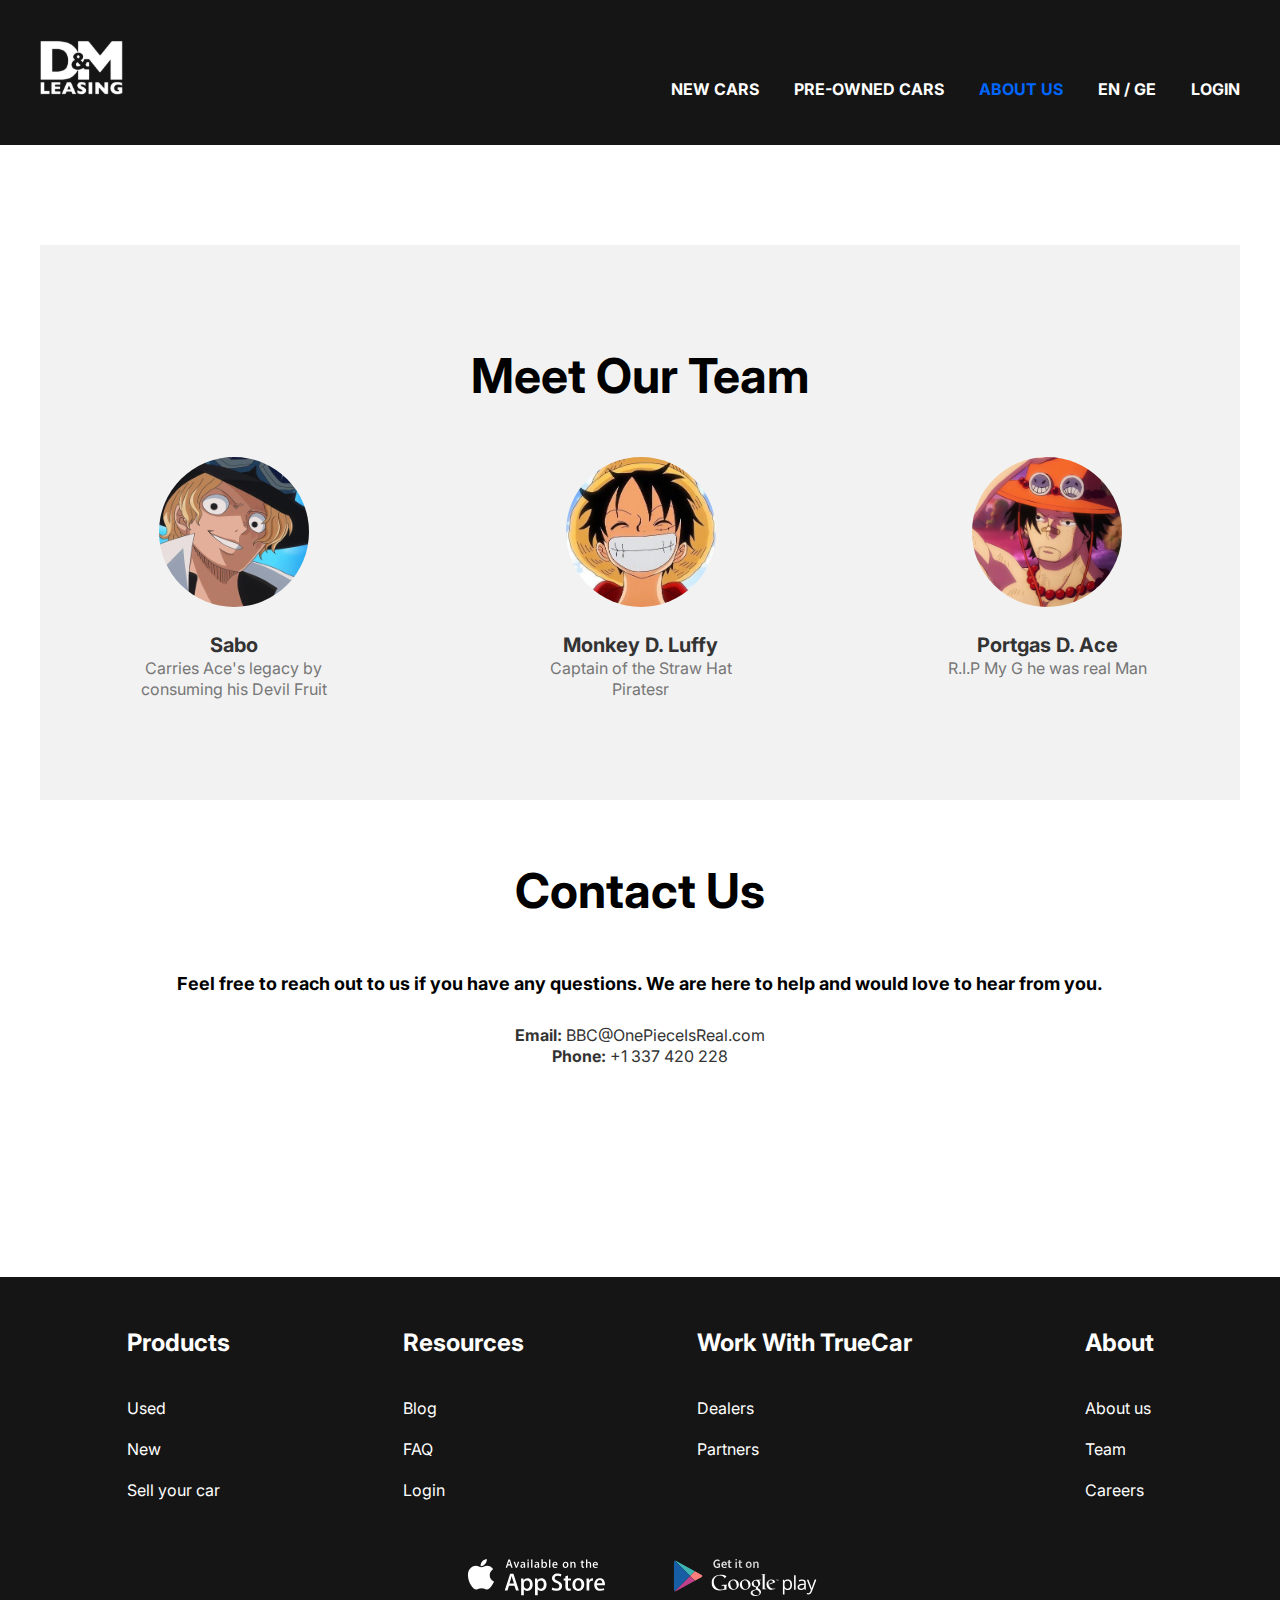
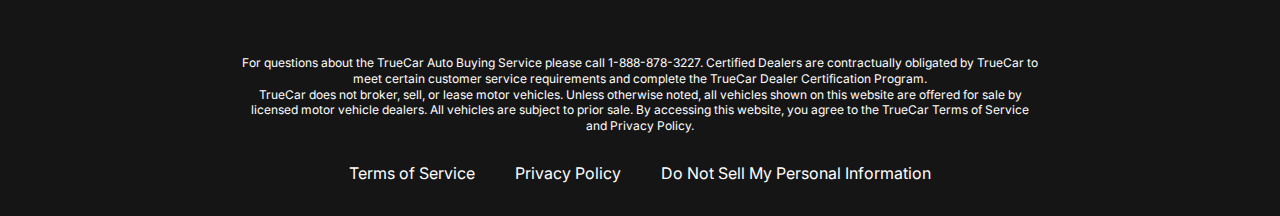
==== AboutUs.html @ d9d9e319 "Adding new Page , fixes" ====
<!DOCTYPE html>
<html lang="en">
  <head>
    <meta charset="UTF-8">
    <meta name="viewport" content="width=device-width, initial-scale=1.0">
    <meta http-equiv="X-UA-Compatible" content="ie=edge">
    <title>My Website</title>
    <link rel="preconnect" href="https://fonts.googleapis.com">
<link rel="preconnect" href="https://fonts.gstatic.com" crossorigin>
<link href="https://fonts.googleapis.com/css2?family=Inter:wght@400;700&display=swap" rel="stylesheet">
    <link rel="stylesheet" href="Css/style.css">
  </head>
  <body>
    <div class="wrapper">
        <header class="header">
            <div class="container">
                <div class="header__inner">
                    <a href="index.html" class="logo">
                        <img src="images/logo.svg" alt="" class="logo__img">
                    </a>
                    <nav class="menu">
                        <button class="menu__btn">
                            <span></span>
                            <span></span>
                            <span></span>
                        </button>
                        <ul class="menu__list">
                            <li class="menu__list-item">
                                <a href="new-cars.html" class="menu__list-link">NEW CARS</a>
                            </li>
                            <li class="menu__list-item">
                                <a href="#" class="menu__list-link">PRE-OWNED CARS</a>
                            </li>
                            <li class="menu__list-item">
                                <a href="AboutUs.html" class="menu__list-link menu__list-link--active"">About US</a>
                            </li>
                            <li class="menu__list-item">
                                <a href="#" class="menu__list-link">En / ge</a>
                                </li>
                            <li class="menu__list-item">
                                <a href="contacts.html" class="menu__list-link">Login</a>
                            </li>
                        </ul>
                    </nav>
                </div>
            </div>
        </header>

        <main class="main">
            <section class="choose">
                <div class="container">
                    <section class="team">
                        <div class="container">
                            <div class="section-title">Meet Our Team</div>
                            <div class="team__list">
                                <div class="team__member">
                                    <img src="images/team-member1.webp" alt="Team Member 1" class="team__member team__member-img">
                                    <div class="team__member-info">
                                        <h3 class="team__member-name">Sabo</h3>
                                        <p class="team__member-role">Carries Ace's legacy by consuming his Devil Fruit</p>
                                    </div>
                                </div>
                                <div class="team__member">
                                    <img src="images/team-member1.jpg" alt="Team Member 2" class=" team__member team__member-img">
                                    <div class="team__member-info">
                                        <h3 class="team__member-name">Monkey D. Luffy</h3>
                                        <p class="team__member-role">Captain of the Straw Hat Piratesr</p>
                                    </div>
                                </div>
                                <div class="team__member">
                                    <img src="images/team-member3.jpg" alt="Team Member 3" class="team__member team__member-img">
                                    <div class="team__member-info">
                                        <h3 class="team__member-name">Portgas D. Ace</h3>
                                        <p class="team__member-role">R.I.P My G he was real Man</p>
                                    </div>
                                </div>
                            </div>
                        </div>
                    </section>
                
                    <section class="contact-info">
                        <div class="container">
                            <div class="section-title">Contact Us</div>
                            <h3 class="contact-info__text">
                                Feel free to reach out to us if you have any questions. We are here to help and would love to hear from you.
                            </h3>
                            <div class="contact-info__details">
                                <p><strong>Email:</strong> BBC@OnePieceIsReal.com</p>
                                <p><strong>Phone:</strong> +1 337 420 228</p>
                            </div>
                        </div>
                    </section>
                </div>
     
        </main>

        <footer class="footer">
            <div class="container">
                <nav class="footer__menu">
                    <ul class="footer__menu-list">
                        
                        <li class="footer__menu-item"><p class="footer__menu-title">Products</p>
                        </li>
                        <li class="footer__menu-item"><a href="#" class="footer__menu-link">Used</a>
                        </li>
                        <li class="footer__menu-item"><a href="#" class="footer__menu-link">New</a>
                        </li>
                        <li class="footer__menu-item"><a href="#" class="footer__menu-link">Sell your car</a>
                        </li>
                    </ul>
                    
                    <ul class="footer__menu-list">
                        
                        <li class="footer__menu-item"><p class="footer__menu-title">Resources</p>
                        </li>
                        <li class="footer__menu-item"><a href="#" class="footer__menu-link">Blog</a>
                        </li>
                        <li class="footer__menu-item"><a href="#" class="footer__menu-link">FAQ</a>
                        </li>
                        <li class="footer__menu-item"><a href="#" class="footer__menu-link">Login</a>
                        </li>
                    </ul>
                    
                    <ul class="footer__menu-list">
                        
                        <li class="footer__menu-item"><p class="footer__menu-title">Work With TrueCar</p>
                        </li>
                        <li class="footer__menu-item"><a href="#" class="footer__menu-link">Dealers</a>
                        </li>
                        <li class="footer__menu-item"><a href="#" class="footer__menu-link">Partners</a>
                        </li>
                    </ul>
                    
                    <ul class="footer__menu-list">
                        
                        <li class="footer__menu-item"><p class="footer__menu-title">About</p>
                        </li>
                        <li class="footer__menu-item"><a href="#" class="footer__menu-link">About us</a>
                        </li>
                        <li class="footer__menu-item"><a href="#" class="footer__menu-link">Team</a>
                        </li>
                        <li class="footer__menu-item"><a href="#" class="footer__menu-link">Careers</a>
                        </li>
                    </ul>
                </nav>
                <ul class="app">
                    <li class="app__item">
                        <a href="#" class="app__item-link">
                            <img src="images/appstore.svg" class="app__item-img" alt=""> 
                        </a>
                    </li>
                    <li class="app__item">
                        <a href="#" class="app__item-link">
                            <img src="images/googlepay.svg" class="app__item-img" alt=""> 
                        </a>
                    </li>
                </ul>
                <div class="footer__copy">
                    <p class="footer__copy-text">
                        For questions about the TrueCar Auto Buying Service please call 1-888-878-3227.
                        Certified Dealers are contractually obligated by TrueCar to meet certain customer
                         service requirements 
                        and complete the TrueCar Dealer Certification Program.
                    </p>
                    <p class="footer__copy-text">
                        TrueCar does not broker, sell, or lease motor vehicles. Unless otherwise 
                        noted, all vehicles shown on this website are offered for sale by licensed 
                        motor vehicle dealers. All vehicles are subject to prior sale. By accessing 
                        this website, you agree to the TrueCar Terms of Service and Privacy Policy.
                    </p>
                </div>
                <nav class="copy__nav">
                    <ul class="copy__nav-list">
                        <li class="copy__nav-item"><a href="#" class="copy__nav-link">Terms of Service</a>
                        </li>
                        <li class="copy__nav-item"><a href="#" class="copy__nav-link">Privacy Policy</a>
                        </li>
                        <li class="copy__nav-item"><a href="#" class="copy__nav-link">Do Not Sell My Personal Information</a>
                        </li>
                    </ul>
                </nav>

            </div>
        </footer>
    </div>
    <script src="js/burger.js"></script>

  </body>
</html>
---- Css/style.css ----
html{
	box-sizing: border-box;
}

*,*:after,*:before{
    box-sizing: inherit; 
    margin: 0;
    padding: 0;
}
html,body{
    height: 100%;
}
body{
    background-color: white;
    font-size: 16px;    
    font-weight: 400;
    font-family: 'Inter', sans-serif;
    line-height: 1.3;
}

.container{
    max-width: 1220px;
    margin: 0 auto;
    padding: 0 10px;
}
.header{
    background-color: #151515;
}

.header-main{
    right: 0;
    left: 0;
    background-color: transparent;
    position: absolute;
    z-index: 6;
}
ul{
    list-style: none;
}

a{
    text-decoration: none;
    color:inherit;
}

.section-title{
    margin-bottom: 50px;
    font-size: 48px;
    font-weight: 700;
    text-align: center;
}
.wrapper{
    display: flex;
    flex-direction: column;
    min-height: 100%;
}

.menu__list{
    display: flex;
    gap: 35px;
}

.header__inner{
    padding-bottom: 45px;
    padding-top: 40px;
    display: flex;
    justify-content: space-between;
    align-items: flex-end;
}

.menu__list-link{
    color: white;
    text-transform: uppercase;
    font-weight: 700;
}

.menu__list-link--active{
    color:#0066ff;
}


/* main */

.main{
    flex-grow: 1;
}

.top{
    left: 0;
    right: 0;
    position: absolute;
    z-index: 5;
    color: #fff;
    text-align: center;
    padding-top: 250px;
    padding-bottom: 50px;
}
.title{

    padding-bottom: 40px;
    font-size: 96px;
    font-weight: 700;
}
.top__link{
    background-color: #151515;
    padding: 23px;
    max-width: 430px;
    width: 100%;
    display: inline-block;
    text-transform: uppercase;
    font-size: 36px;
    font-weight: 700;
}

html, body {
    margin: 0;
    padding: 0;
    height: 100%;
}
.swiper {
    position: relative;
    overflow: hidden;
    width: 100%;
    height: 100vh;
}

.swiper-wrapper {
    position: relative;
    width: 100%;
    height: 100%;
}

.swiper-slide {
    position: absolute;
    width: 100%;
    height: 100%;
    background-size: cover;
    background-position: center;
    opacity: 0;
    transform: scale(0.9); 
    transition: opacity 1s ease, transform 1s ease;
    z-index: 1;
}

.swiper-slide.active {
    opacity: 1;
    transform: scale(1); 
    z-index: 2;
}

.swiper-pagination {
    position: absolute;
    bottom: 20px;
    left: 50%;
    transform: translateX(-50%);
    display: flex;
    gap: 10px;
    z-index: 3; 
}

.swiper-pagination-bullet {
    width: 10px;
    height: 10px;
    background-color: #fff;
    border-radius: 50%;
    opacity: 0.5;
    cursor: pointer;
    transition: opacity 0.3s ease, background-color 0.3s ease;
}

.swiper-pagination-bullet.active {
    opacity: 1;
    background-color: #0066ff;
}

/* Контент ниже слайдера */
.content {
    padding: 20px;
    text-align: center;
}


/* Slider responsive */
@media (max-width: 1024px) {
    .swiper-pagination {
        display: none; /
    }

    .swiper-arrow {
        position: absolute;
        top: 50%;
        transform: translateY(-50%);
        background-color: rgba(0, 0, 0, 0.5);
        color: #fff;
        padding: 10px;
        cursor: pointer;
        z-index: 20;
        font-size: 24px; 
    }

    .swiper-arrow-left {
        left: 10px;
    }

    .swiper-arrow-right {
        right: 10px;
    }
}

/* Slider responsive */
/* section */
.why-lease{
   padding: 150px 0 ; 
}

.why-lease__list{
    display: grid;
    grid-template-columns: repeat(4 ,1fr);
    gap: 40px;
    text-align: center;
}
.why-lease__item-img{
    margin-bottom: 30px;
}

.why-lease__item-title{
    margin-bottom: 30px;
    font-size: 24px;
    font-weight: 700;
}
.why-lease__item-text{
    text-align: left;
}

/* section-2 */
.how-does{
    padding-bottom: 150px;
}
.how-does__inner{
    max-width: 600px;
    margin: 0 auto;
}
.how__does-title{
    font-size: 24px;
    font-weight: 700;
    padding-top: 50px;
}
.how__does-list{
    padding: 50px 0 70px;
    counter-reset: myCounter;
}
.how__does-item{
    list-style: none;
    width: 270px;
    position: relative;
    margin-left: auto;
    box-sizing: content-box;
    padding: 19px 0 19px 240px;
    min-height: 63px;
}

.how__does-item::before{
    counter-increment: myCounter;
    content: counter(myCounter);
    display: flex;
    justify-content: center;
    align-items: center;
    background-color: #0066ff;
    width: 100px;
    height: 100px;
    border-radius: 50%;
    font-size: 48px;
    font-weight: 700;
    color: white;
    position: absolute;
    left:0;
    top: 0;
}


.how__does-item + .how__does-item{
    margin-top: 40px;
}
/* section */

.video{
    padding-bottom: 150px;
}
.video__title{
    margin-bottom: 20px;
}

.video__text{
    font-size: 24px;
    font-weight: 700;
    margin-bottom: 50px;
    text-align: center;
}
.video__content{
    margin:0 auto;
    display: block;
}
/* section important */

.important{
 padding-bottom: 150px;
}

.important__title{
    margin-bottom: 20px;
}

.important__text{
    max-width: 580px;
    margin: 0 auto 50px;
}
.important__list{
    display: grid;
    grid-template-columns: repeat(4,1fr);
    gap: 10px;
}

.important__item-img{
    margin-bottom: 20px;
    width: 100%;
}
/* footer */

.footer {
    background-color: #151515;
    padding: 50px 0 32px;
    color: white;
}

.footer__menu {
    display: flex;
    justify-content: space-around;
    margin-bottom: 50px;
}
.footer__menu-list {
    max-width: 250px;
}
.footer__menu-item + .footer__menu-item{
    padding-top: 20px;
}


.footer__menu-title {
    font-size: 24px;
    font-weight: 700;
    padding-bottom: 20px;
}

.app {
    display: flex;
    justify-content: center;
    gap: 40px;
    margin-bottom: 50px;
}

.footer__copy{
    font-size: 12px;
    max-width: 800px;
    text-align: center;
    margin: 0 auto 30px;
}

.copy__nav-list{
    display: flex;
    justify-content: center;
    gap: 40px;
}


/* Page 2 CONTACTS */

.contacts{
    padding: 100px 0 150px;
}

.contacts__title{
    margin-bottom: 20px;
}

.contacts__text{
    text-align: center;
    font-size: 24px;
    font-weight: 700;
    margin-bottom: 50px;
    padding: 0 100px;
}
.form {
    max-width: 580px;
    margin: 0 auto;
    display: flex;
    justify-content: space-between;
    flex-wrap: wrap;
}

.form__textarea{
    width: 100%;
    resize: none;
    padding: 28px 20px;
    height: 290px;
    border: 1px solid #0066ff;
    font-size: 16px;    
    font-weight: 400;
    font-family: 'Inter', sans-serif;
    line-height: 1.3;
    color: #000;
    margin-bottom: 50px;
}
.form__input{
    width: 270px;
    padding: 18px 20px;
    display: inline-block;
    border: 1px solid #0066ff;
    margin-bottom: 50px;
    background-color: white;
    font-size: 16px;    
    font-weight: 400;
    font-family: 'Inter', sans-serif;
    line-height: 1.3;
    color: #000;
}
.form__input::placeholder,
.form__textarea::placeholder{
    background-color: white;
    font-size: 16px;    
    font-weight: 400;
    font-family: 'Inter', sans-serif;
    line-height: 1.3;
    opacity: 0.5;
}

.form__btn{
    text-transform: uppercase;
    color: #fff;
    background-color: #151515;
    font-size: 16px;    
    font-weight: 400;
    font-family: 'Inter', sans-serif;
    line-height: 1.3;
    padding: 13px 61px;
    margin: 0 auto;
}
.blog{
padding-bottom: 150px;
}

.blog__items{
    display: grid;
    grid-template-columns: repeat(2, 1fr);
    gap: 40px;
}
.blog__item{
    display: flex;
    justify-content: space-between;
    flex-wrap: wrap;
    margin-bottom: 70px;
}
.blog__item-img{
    margin-bottom: 30px;
    width: 100%;
}
.blog__item-title{
    flex-basis: 446px;
    font-size: 24px;
    font-weight: 700;
}
.blog__item-link{
    color:white;
    background-color: #0066ff;
    padding: 4px 20px;
    height: 40px;
    text-align: center;
}

.showmore-link{
    display: block;
    text-align: center;
    text-transform: uppercase;
    color: #fff;
    background-color: #151515;
    font-size: 16px;    
    font-weight: 400;
    font-family: 'Inter', sans-serif;
    line-height: 1.3;
    padding: 13px 61px;
    margin: 0 auto;
}

.lang-en, .lang-ge {
    padding: 5px;
}

.lang-en.active, .lang-ge.active {
    color: #007bff; 
    font-weight: bold; 
}


/* NEW CARS / CARDS */
.choose{
    padding: 100px 0 150px;
}

.tabs__btn{
    padding: 0 150px 100px;
    display: flex;
    justify-content: space-between;
    gap:80px;
}

.tabs__btn-item{
    font-size: 24px;
    font-weight: 700;
    cursor: pointer;
    border: none;
    background-color: transparent;
    padding: 0;
}

.tabs__btn-item--active{
    color: #0066ff;
}

.tabs__content-item{
    display: none;
    grid-template-columns: repeat(4,1fr);
    gap: 100px 40px;
}

.tabs__content-item--active{
    display: grid;
}

.card{
    text-align: center;
}

.card__img{
    display: block;
}   

.card__title{
    padding-top: 20px;
    margin-bottom: 20px;
    font-size: 24px;
    font-weight: 700;
}

.card__price{
    margin-bottom: 20px;
    font-weight: 700;
    font-size: 24px;

}


.card__text{
    margin-bottom: 20px;
}

.card__link{
    display: block;
    color: #0066ff;
    margin-bottom: 20px;
    border: 1px solid #0066ff;
    border-top: 0;
}

.card__content{
    padding: 0 5px;
    border: 1px solid #0066ff;
    border-top: 0;
}

.tabs{
    margin-bottom: 70px;
}

.menu__btn{
    padding: 0;
    border: none;
    background-color: transparent;
    width: 30px;
    height: 20px;
    display: flex;
    flex-direction: column;
    justify-content: space-between;
    cursor: pointer;
    display: none;
}

.menu__btn span{
    height: 2px;
    background-color: #fff;
    width: 100%;
}

.card__img{
width: 100%;}

@media (max-width: 1180px) {
    .important__list{
    gap: 30px 20px;
    }
    .important__item-img{
    width: 100%;    
    }
    .tabs__content-item{
        grid-template-columns: repeat(3,1fr);
    }
}

@media (max-width: 1040px){
    .video__content{
    width: 100%;
    }
    .tabs__btn{
    padding: 0 0 50px;
    gap: 20px;
    }
}

@media (max-width: 860px){
    .why-lease__list{
    grid-template-columns: repeat(2, 1fr);
    gap: 20px;
    }
    .important__list{
    grid-template-columns: repeat(2, 1fr);
    }   

    .menu__btn{
    display: flex;
    }
    .menu__btn,.logo{
    position: relative;
    z-index: 10;
    }
    .menu__list.menu__list--active{
        transform: translateY(0%);
    }
    .menu__list{
    position: absolute;
    background-color: #151515;
    flex-direction: column;
    top: 0;
    bottom: 0;
    right: 0;
    left: 0;
    align-items: center;
    z-index: 5;
    padding-top: 200px;
    height: 100vh;
    transform: translateY(-100%);
    transition: transform .3s ease-in;
    }
    .tabs__content-item{
        grid-template-columns: repeat(2,1fr);
    }
}

/* About Us */
/* About Us Section */
.about-us {
    padding: 80px 0;
    background-color: white;
    text-align: center;
}

.about-us__text {
    font-size: 18px;
    color: #333;
    max-width: 800px;
    margin: 0 auto;
}

/* Team Section */
.team {
    padding: 100px 0;
    background-color: #f2f2f2;
}

.team__list {
    display: flex;
    justify-content: space-around;
    gap: 40px;
}

.team__member {
    text-align: center;
    max-width: 200px;
}

.team__member-img {
    width: 150px;
    height: 150px;
    border-radius: 50%;
    margin-bottom: 20px;
    object-fit: cover; /
}

.team__member-info {
    color: #333;
}

.team__member-name {
    font-size: 20px;
    font-weight: 700;
}

.team__member-role {
    font-size: 16px;
    color: #777;
}

/* Contact Info Section */
.contact-info {
    padding: 60px 0;
    text-align: center;
}

.contact-info__text {
    font-size: 18px;
    margin-bottom: 30px;
}

.contact-info__details p {
    font-size: 16px;
    color: #333;
}

/* About Us */

/* Team Section */
.team {
    padding: 100px 0;
    background-color: #f2f2f2;
}

.team__list {
    display: flex;
    justify-content: space-around;
    gap: 40px;
}

.team__member {
    text-align: center;
    max-width: 200px;
}

.team__member-img {
    width: 150px; 
    height: 150px; 
    border-radius: 50%; 
    margin-bottom: 20px;
    object-fit: cover; 
    overflow: hidden; 
}

.team__member-info {
    color: #333;
}

.team__member-name {
    font-size: 20px;
    font-weight: 700;
}

.team__member-role {
    font-size: 16px;
    color: #777;
}

/* Респонсив для меньших экранов */
@media (max-width: 1200px) {
    .team__list {
        justify-content: center;
        gap: 30px;
    }
}

@media (max-width: 992px) {
    .team__list {
        flex-direction: column;
        gap: 40px;
    }

    .team__member {
        max-width: 100%;
    }

    .team__member-name {
        font-size: 18px;
    }

    .team__member-role {
        font-size: 14px;
    }
}

@media (max-width: 768px) {
    .team__list {
        gap: 20px;
    }

    .team__member-name {
        font-size: 16px;
    }

    .team__member-role {
        font-size: 12px;
    }
}

@media (max-width: 480px) {
    .team__member-name {
        font-size: 14px;
    }

    .team__member-role {
        font-size: 12px;
    }

    .team__member-img {
        width: 120px; 
        height: 120px;
        margin-bottom: 15px;
        
    }
}
@media (max-width:768px) {
    .swiper-pagination-bullet{
    width: 65px;
    }
    .swiper-pagination-bullet-active{
    height: 4px;
    }
    .title{
    font-size: 70px;
    }
    .top__link{
    max-width: 360px;
    font-size: 28px;
    padding: 16px;
    }
    .footer__menu{
    display: grid;
    grid-template-columns: repeat(2, 1fr);
    margin-bottom: 50px;
    gap: 40px;
    }
    .video__content{
    height: 400px;
    }

}

@media (max-width:650px){
    .tabs__content-item{
        grid-template-columns: repeat(1,1fr);
    }
    .tabs__btn-item{
    font-size: 18px;
    }
    .blog__items{
    grid-template-columns: repeat(1,1fr);
    }
}

@media (max-width:540px){
    .title{
    font-size: 60px;
    }
    .top__link{
    font-size: 22px;
    max-width: 310px;
    }
    .swiper-pagination-horizontal.swiper-pagination-bullets.swiper-pagination-bullet{
    margin: 0 10px;
    }
    .swiper-pagination-bullet{
    width: 35px;
    }
    .why-lease__list{
        grid-template-columns: repeat(1, 1fr);
    }
    .why-lease{
    padding: 50px 0
    }
    .section-title{
    font-size: 34px;
    }
    .how__does-list{
    padding:30px 0 40px ;
    }
    .how-does{
    padding-bottom: 50px;
    }
    .video__content{
    height: 200px;
    }
    .how__does-item{
    padding: 65px 0 19px;
    margin-right: auto;
    }
    .how__does-item::before{
    right: 0;
    margin:0 auto ;
    width: 50px;
    height: 50px;
    font-size: 32px;
    }
    .video{
    padding-bottom: 50px;}
    .important__list{
    grid-template-columns: repeat(1,1fr);
    }
    .app{
    flex-direction: column;
    align-items: center;
    }
    .copy__nav-list{
    flex-direction: column;
    align-items: center;
    gap: 20px;
    }
    .blog__item-title{
        margin-bottom: 10px;}
        .blog__item-link{
        margin: 0 auto}
    .tabs__btn{
    flex-direction: column;
    }
    .choose{
    padding: 50px 0;}
    .tabs__content-item{
    gap: 40px;}
}
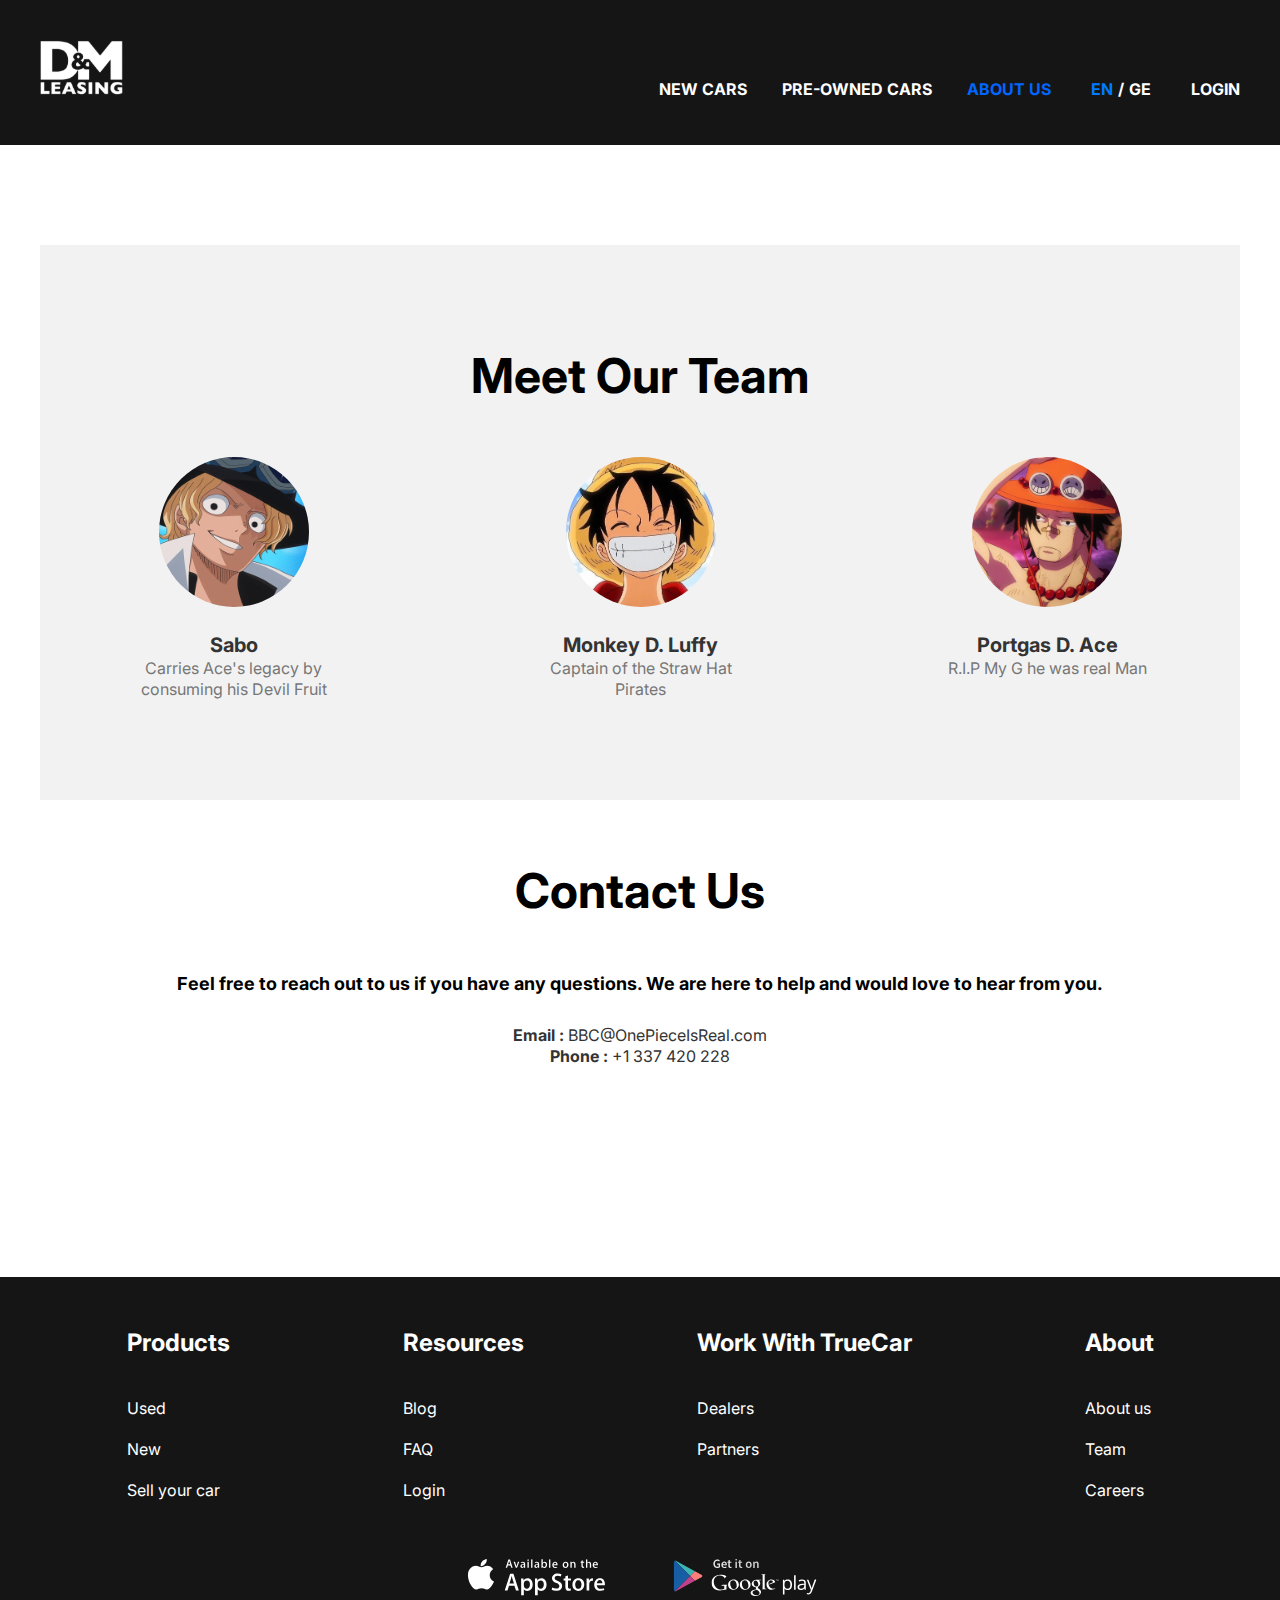
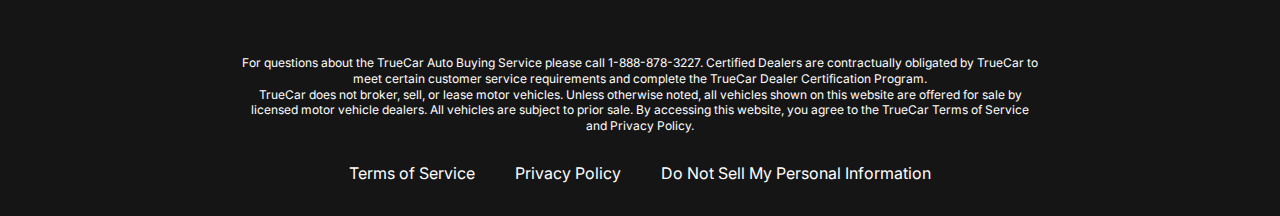
==== commit d429490e: "Language change added" ====
--- a/AboutUs.html
+++ b/AboutUs.html
@@ -32,11 +32,12 @@
                                 <a href="#" class="menu__list-link">PRE-OWNED CARS</a>
                             </li>
                             <li class="menu__list-item">
-                                <a href="AboutUs.html" class="menu__list-link menu__list-link--active"">About US</a>
+                                <a href="AboutUs.html" class="menu__list-link menu__list-link--active">About US</a>
                             </li>
                             <li class="menu__list-item">
-                                <a href="#" class="menu__list-link">En / ge</a>
-                                </li>
+                                <a href="#" class="menu__list-link " data-translate="lease_vs_buy">
+                                    <span class="lang-en ">En</span>/<span class="lang-ge">Ge</span>
+                                </a>                            </li>
                             <li class="menu__list-item">
                                 <a href="contacts.html" class="menu__list-link">Login</a>
                             </li>
@@ -51,27 +52,27 @@
                 <div class="container">
                     <section class="team">
                         <div class="container">
-                            <div class="section-title">Meet Our Team</div>
+                            <div class="section-title" data-translate="section-title">Meet Our Team</div>
                             <div class="team__list">
                                 <div class="team__member">
                                     <img src="images/team-member1.webp" alt="Team Member 1" class="team__member team__member-img">
                                     <div class="team__member-info">
-                                        <h3 class="team__member-name">Sabo</h3>
-                                        <p class="team__member-role">Carries Ace's legacy by consuming his Devil Fruit</p>
+                                        <h3 class="team__member-name" data-translate="Team member Sabo">Sabo</h3>
+                                        <p class="team__member-role" data-translate="Sabos text">Carries Ace's legacy by consuming his Devil Fruit</p>
                                     </div>
                                 </div>
                                 <div class="team__member">
                                     <img src="images/team-member1.jpg" alt="Team Member 2" class=" team__member team__member-img">
                                     <div class="team__member-info">
-                                        <h3 class="team__member-name">Monkey D. Luffy</h3>
-                                        <p class="team__member-role">Captain of the Straw Hat Piratesr</p>
+                                        <h3 class="team__member-name" data-translate="Team member luffy">Monkey D. Luffy</h3>
+                                        <p class="team__member-role" data-translate="Luffys text">Captain of the Straw Hat Piratesr</p>
                                     </div>
                                 </div>
                                 <div class="team__member">
                                     <img src="images/team-member3.jpg" alt="Team Member 3" class="team__member team__member-img">
                                     <div class="team__member-info">
-                                        <h3 class="team__member-name">Portgas D. Ace</h3>
-                                        <p class="team__member-role">R.I.P My G he was real Man</p>
+                                        <h3 class="team__member-name" data-translate="Team member Ace">Portgas D. Ace</h3>
+                                        <p class="team__member-role" data-translate="Aces text">R.I.P My G he was real Man</p>
                                     </div>
                                 </div>
                             </div>
@@ -80,13 +81,13 @@
                 
                     <section class="contact-info">
                         <div class="container">
-                            <div class="section-title">Contact Us</div>
-                            <h3 class="contact-info__text">
+                            <div class="section-title" data-translate="ContactUs">Contact Us</div>
+                            <h3 class="contact-info__text" data-translate="ContatcUs text">
                                 Feel free to reach out to us if you have any questions. We are here to help and would love to hear from you.
                             </h3>
                             <div class="contact-info__details">
-                                <p><strong>Email:</strong> BBC@OnePieceIsReal.com</p>
-                                <p><strong>Phone:</strong> +1 337 420 228</p>
+                                <p><strong data-translate="email">Email:</strong> BBC@OnePieceIsReal.com</p>
+                                <p><strong data-translate="phone">Phone:</strong> +1 337 420 228</p>
                             </div>
                         </div>
                     </section>
@@ -184,6 +185,6 @@
         </footer>
     </div>
     <script src="js/burger.js"></script>
-
+    <script src="js/AboutUsLanguage.js"></script>
   </body>
 </html>--- a/Css/style.css
+++ b/Css/style.css
@@ -277,6 +277,18 @@
     top: 0;
 }
 
+
+#loginSection{
+    display: flex;
+    flex-direction: column;
+    text-align: center;
+}
+#registerSection{
+    display: flex;
+    flex-direction: column;
+    text-align: center;
+
+}
 
 .how__does-item + .how__does-item{
     margin-top: 40px;
@@ -476,6 +488,13 @@
     text-align: center;
 }
 
+#showRegister{
+    color: #0066ff;
+}
+#showLogin{
+    color: #0066ff;
+
+}
 .showmore-link{
     display: block;
     text-align: center;
@@ -775,7 +794,6 @@
     color: #777;
 }
 
-/* Респонсив для меньших экранов */
 @media (max-width: 1200px) {
     .team__list {
         justify-content: center;
